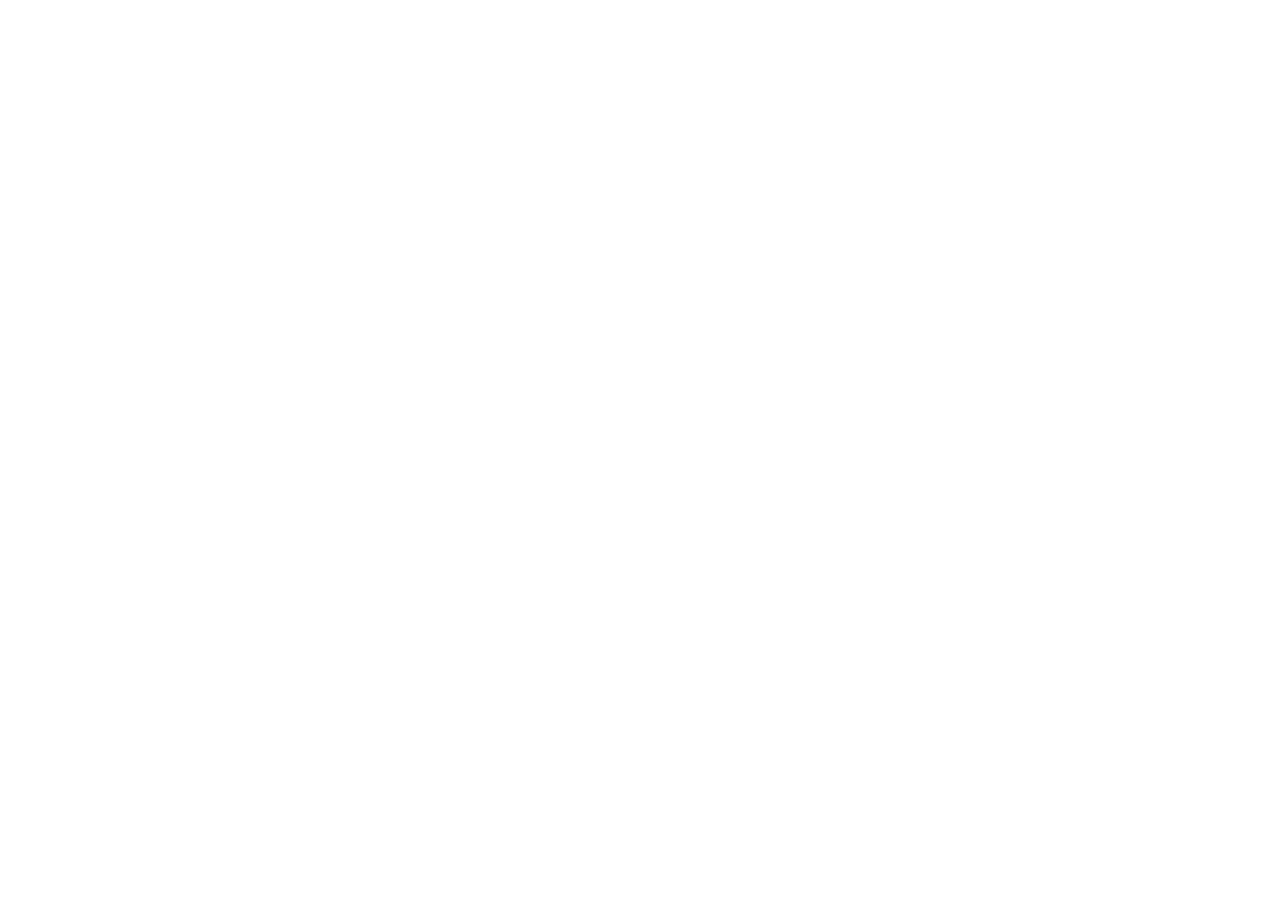
==== dashboard.html @ d65b0d1f "Add files via upload" ====
<!DOCTYPE html>
<html lang="en">
<head>
    <meta charset="UTF-8">
    <meta http-equiv="X-UA-Compatible" content="IE=edge">
    <meta name="viewport" content="width=device-width, initial-scale=1.0">
    <title>Dashboard</title>
</head>
<body>
    
</body>
</html>
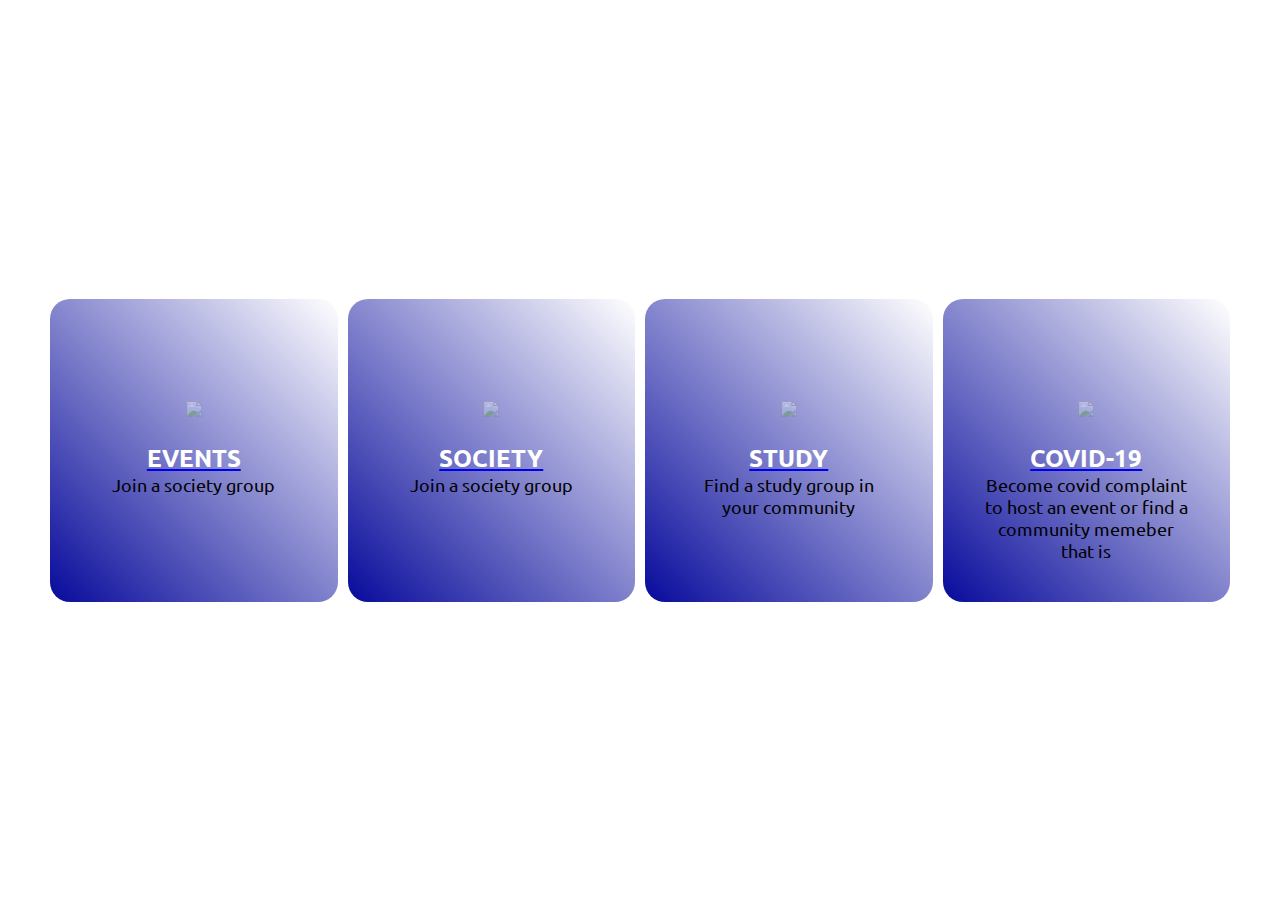
==== commit 688aa711: "Add files via upload" ====
--- a/dashboard.html
+++ b/dashboard.html
@@ -4,9 +4,33 @@
     <meta charset="UTF-8">
     <meta http-equiv="X-UA-Compatible" content="IE=edge">
     <meta name="viewport" content="width=device-width, initial-scale=1.0">
+    <link rel="stylesheet" href="css/dashboard.css">
+    
     <title>Dashboard</title>
 </head>
 <body>
-    
+    <div class="container">
+        <div class="box">
+            <h2><img src="https://img.icons8.com/ios-filled/64/000000/dancing-party.png"/></h2>
+           <a href="EventO.html"><h3>Events</h3></a>
+            <p>Join a society group</p>
+        </div>
+        <div class="box">
+            <h2><img src="https://img.icons8.com/ios-filled/64/000000/groups.png"/></h2>
+            <a href="#"><h3>society</h3></a>
+            <p>Join a society group</p>
+        </div>
+        <div class="box">
+            <h2><img src="https://img.icons8.com/ios-filled/64/000000/library.png"/></h2>
+            <a href="#"><h3>study</h3></a>
+            <p>Find a study group in your community</p>
+        </div>
+        <div class="box">
+            <h2><img src="https://img.icons8.com/ios-filled/64/000000/protection-mask.png"/></h2>
+            <a href="#"><h3>Covid-19 </h3></a>
+            <p>Become covid complaint to host an event or find a community memeber that is</p>
+        </div>
+      
+    </div>
 </body>
 </html>--- a/css/dashboard.css
+++ b/css/dashboard.css
@@ -0,0 +1,68 @@
+@import url('https://fonts.googleapis.com/css2?family=Ubuntu:wght@300&display=swap');
+body{
+    margin: 0;
+    padding: 0;
+    display: flex;
+    justify-content: center;
+    align-items: center;
+    min-height: 100vh;
+    font-family: 'Ubuntu', sans-serif;
+    background: #fff;
+}
+.container{
+    width: 1200px;
+    height: auto;
+    margin: 0 auto;
+    display: grid;
+    grid-template-columns: repeat(auto-fit, minmax(280px,1fr));
+    grid-gap: 10px;
+    padding: 10px;
+    box-sizing: border-box;
+}
+.container .box{
+    position: relative;
+    background: #fff;
+    padding: 20px 40px 40px;
+    text-align: center;
+    overflow: hidden;
+    border-radius: 20px;
+}
+/*to change the colours when done, blocks*/
+.container .box:nth-child(1){
+    background: linear-gradient(45deg, #070a9b, #fff);
+  
+}
+.container .box:nth-child(2){
+    background: linear-gradient(45deg, #070a9b, #fff);
+  
+}
+.container .box:nth-child(3){
+    background: linear-gradient(45deg, #070a9b, #fff);
+  
+}
+.container .box:nth-child(4){
+    background: linear-gradient(45deg, #070a9b, #fff);
+  
+}
+.container .box h2{
+    position: relative;
+    margin: 0;
+    padding: 0;
+    font-size: 100px;
+    color: #fff;
+    z-index: 1;
+    opacity: 0.4;
+}
+.container .box h3{
+    margin: 0;
+    padding: 0;
+    font-size: 24px;
+    color: #fff;
+    text-transform: uppercase;
+}
+.container .box p{
+    margin: 0;
+    padding: 0;
+    font-size: 18px;
+   
+}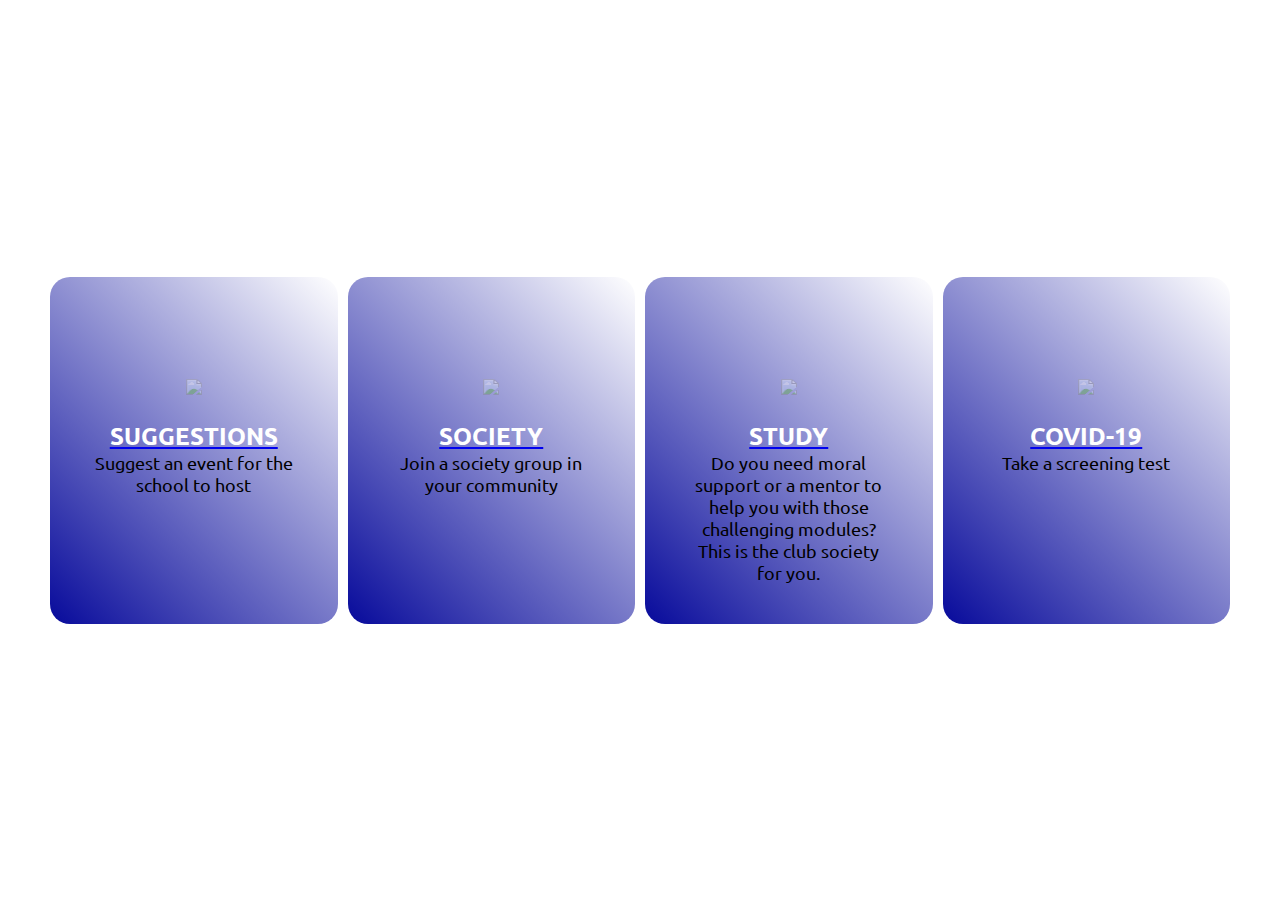
==== commit c79733a5: "Add files via upload" ====
--- a/dashboard.html
+++ b/dashboard.html
@@ -12,23 +12,23 @@
     <div class="container">
         <div class="box">
             <h2><img src="https://img.icons8.com/ios-filled/64/000000/dancing-party.png"/></h2>
-           <a href="EventO.html"><h3>Events</h3></a>
-            <p>Join a society group</p>
+           <a href="EventO.html"><h3>Suggestions</h3></a>
+            <p>Suggest an event for the school to host</p>
         </div>
         <div class="box">
             <h2><img src="https://img.icons8.com/ios-filled/64/000000/groups.png"/></h2>
-            <a href="#"><h3>society</h3></a>
-            <p>Join a society group</p>
+            <a href="society.html"><h3>society</h3></a>
+            <p>Join a society group in your community</p>
         </div>
         <div class="box">
             <h2><img src="https://img.icons8.com/ios-filled/64/000000/library.png"/></h2>
             <a href="#"><h3>study</h3></a>
-            <p>Find a study group in your community</p>
+            <p>Do you need moral support or a mentor to help you with those challenging modules? This is the club society for you.</p>
         </div>
         <div class="box">
             <h2><img src="https://img.icons8.com/ios-filled/64/000000/protection-mask.png"/></h2>
-            <a href="#"><h3>Covid-19 </h3></a>
-            <p>Become covid complaint to host an event or find a community memeber that is</p>
+            <a href="screening.html"><h3>Covid-19 </h3></a>
+            <p>Take a screening test</p>
         </div>
       
     </div>
